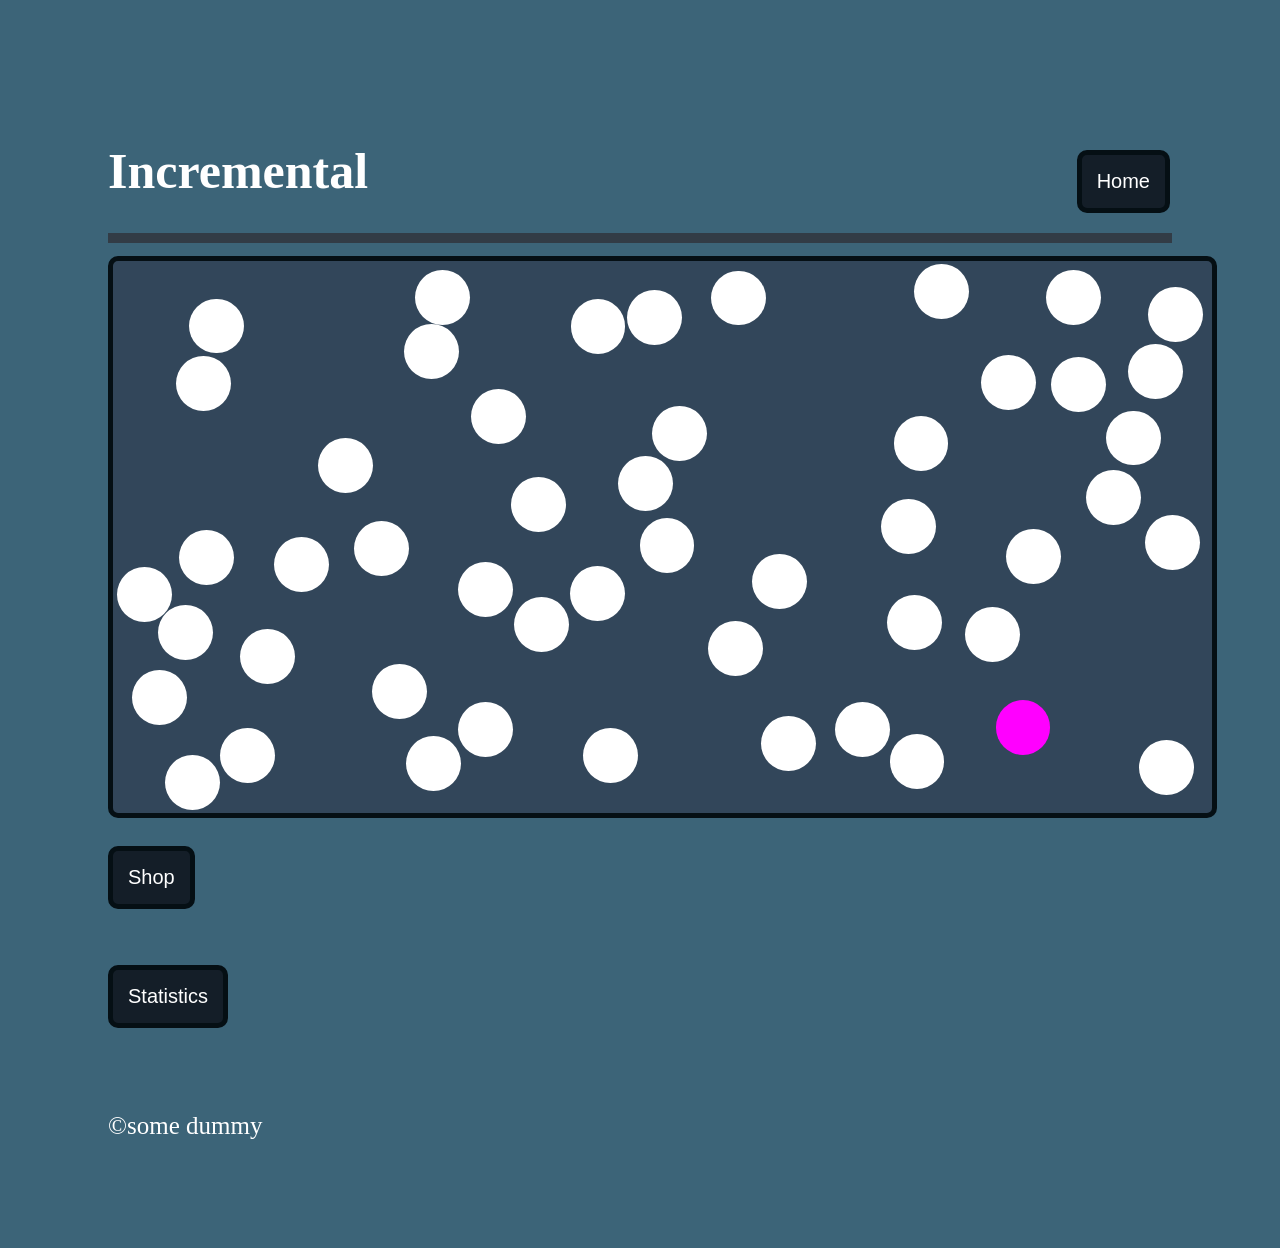
==== incremental.html @ e0c6a722 "Imported Project I added my project, working on it in HCODX.com and uploading it here for others to " ====
<!DOCTYPE html>
<html lang="eng">
   <head>
    <title>Incremental</title>
    <link defer rel="stylesheet" href="/styles.css">
  </head>
  <body>
    <h3><mark class="err" id="jserr"> Js failed to load </mark></h3>
    <a href="./index.html"><button class="hbut">Home</button></a>
    <h1>Incremental</h1>
    <hr class="cool">
    <div class="fixedDisplay" style="width: 100%; aspect-ratio: 2/1; left: center;" id="screen"></div>
    <br>
    <button onclick="hide('shop')" class="but">Shop</button>
    <br> <br>
    <div id="shop" class="fitDisplay" hidden>
      <ul>
        <li>EEEEE</li>
      </ul>
    </div>
    <br>
    <button onclick="hide('stats')" class="but">Statistics</button>
    <br> <br>
    <div id="stats" class="fitDisplay" hidden>
      <ul>
        <li>eeeEEeEe</li>
      </ul>
    </div>
    <br> <br>
    <footer>&copy;some dummy</footer>
    <script src="./main.js"></script>
    <script src="./incremental.js" defer></script>
  </body>
</html>
---- styles.css ----
:root {
  --bg: rgb(60,100,120);
  --bc: rgb(5,15,20);
  --bb: rgb(20,30,40);
  --hb: rgb(40,50,60);
  --ab: rgb(50,70,90);
  --cool: rgb(50,60,70);
  --fontc: #fff;
  --tran: none;
}
body {
  padding: 100px;
  color: var(--fontc);
  background: var(--bg);
  font-family: "Times New Roman", serif;
  font-size: 25px;
  transition: var(--tran);
}
.line {
  position: relative; display: flex; flex-wrap: nowrap; width: 90vw;
}
.rAlign {
  position: absolute; right: 10%; top: 0;
}
.noH {
  user-select: none;
}
.ball {
  width: 5%;
  aspect-ratio: 1/1;
  background-color: var(--fontc);
  border-radius: 50%;
  position: absolute;
  z-index: 1;
  opacity: 1;
}
.fitDisplay {
  width: fit-content;
  height: fit-content;
}
.fixedDisplay, .fitDisplay {
  border: 5px solid var(--bc);
  border-radius: 10px;
  background: var(--ab);
  padding: 10px;
  padding-right: 1em;
  margin-right: 5em;
  position: relative;
}
.err {
  background-color: #ff0000; color: #fff;
}
.hbut {
  position: absolute;
  top: 150px;
  right: 105px;
  padding: 0;
}
.pbut, .hbut, .cbut, .but {
  width: fit-content;
  height: fit-content;
  background: var(--bb);
  border-radius: 10px;
  border: 5px solid var(--bc);
  color: var(--fontc);
  font-size: 20px;
  padding: 15px;
  transition: var(--tran);
  margin-right: 5px;
}
.pbut:hover, .hbut:hover, .cbut:hover, .but:hover {
  background: var(--hb);
  box-shadow: 
  0px 0px 0px 2px var(--bc),
  5px 5px 10px 3px var(--ab);
}
.pbut:active , .hbut:active, .cbut:active, .but:active {
  background: var(--ab);
  transition: none;
  box-shadow: 
  0px 0px 0px 5px var(--bc),
  5px 5px 10px 3px var(--ab);
}
hr.cool {
  background: var(--cool);
  height: 10px;
  border: none;
  margin: none;
  transition: var(--tran);
}
p,li {
  text-indent: 50px;
  font-family: Helvetica, sans-serif;
}
li {
  text-indent: 5px;
}
img {
  object-fit: contain;
}
h1{
  font-size: 2em;
}
h2{
  font-size: 1.5em;
}
h3{
  font-size: 1.3em;
}
h4, summary{
  font-size: 1em;
}
h5{
  font-size: .8em;
}
h6{
  font-size: .6em;
}
h1,h2,h3,h4,h5,h6{
  font-weight: bold;
}
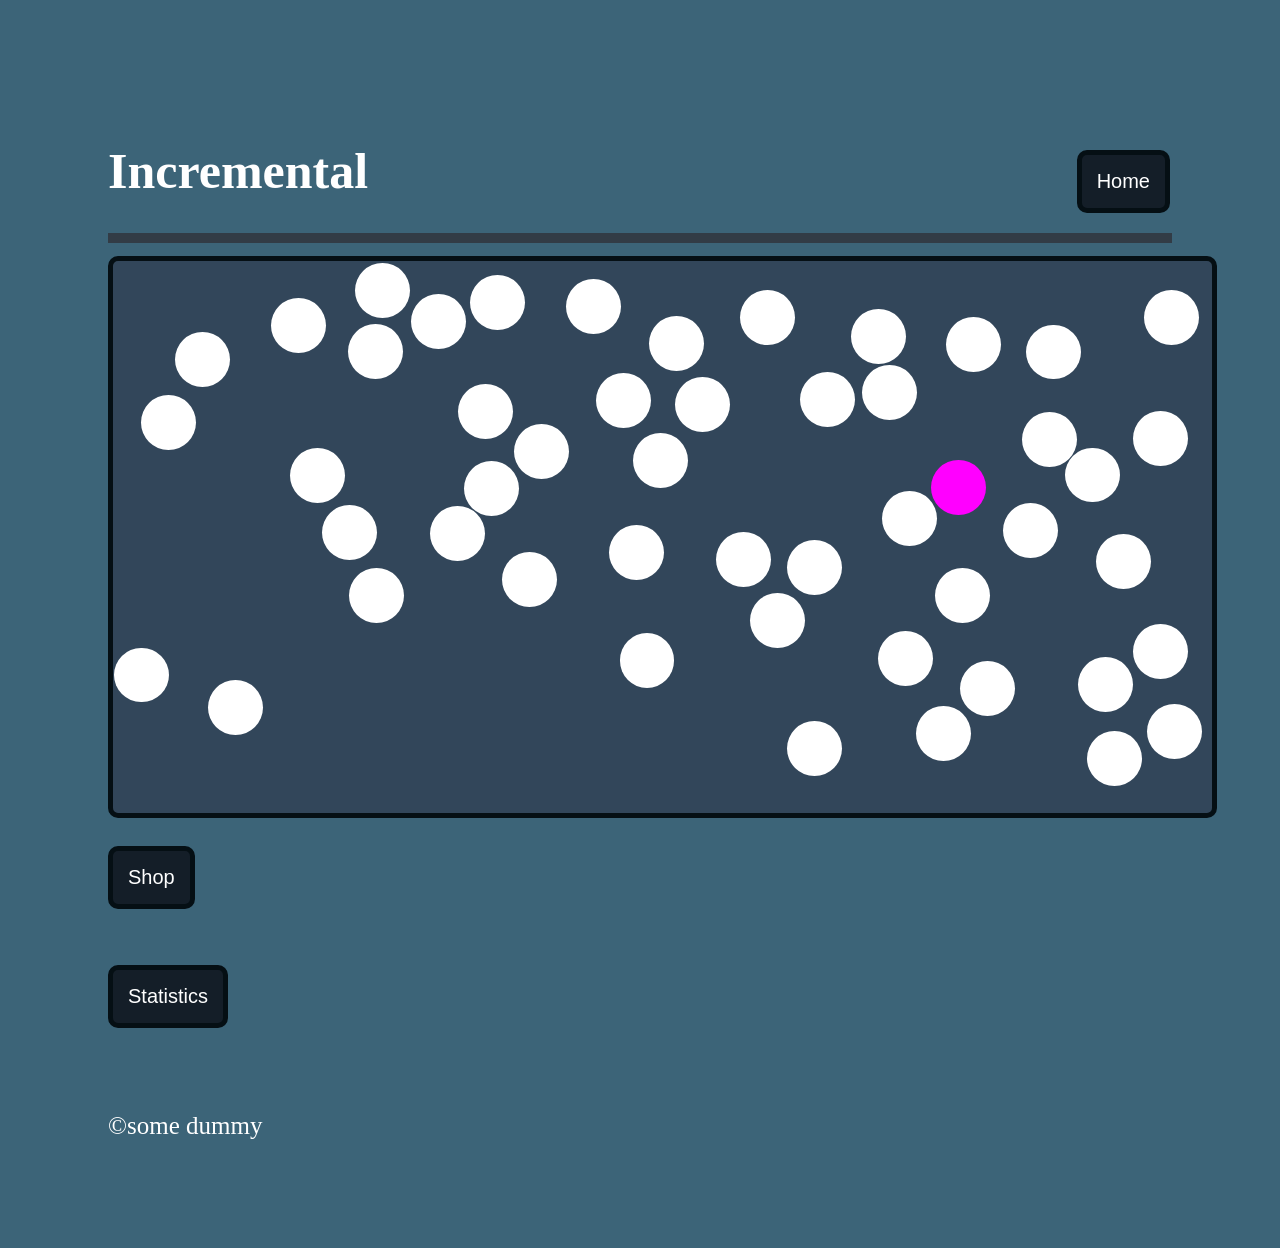
==== commit 47c97055: "oops... missed the period there" ====
--- a/incremental.html
+++ b/incremental.html
@@ -2,7 +2,7 @@
 <html lang="eng">
    <head>
     <title>Incremental</title>
-    <link defer rel="stylesheet" href="/styles.css">
+    <link defer rel="stylesheet" href="./styles.css">
   </head>
   <body>
     <h3><mark class="err" id="jserr"> Js failed to load </mark></h3>
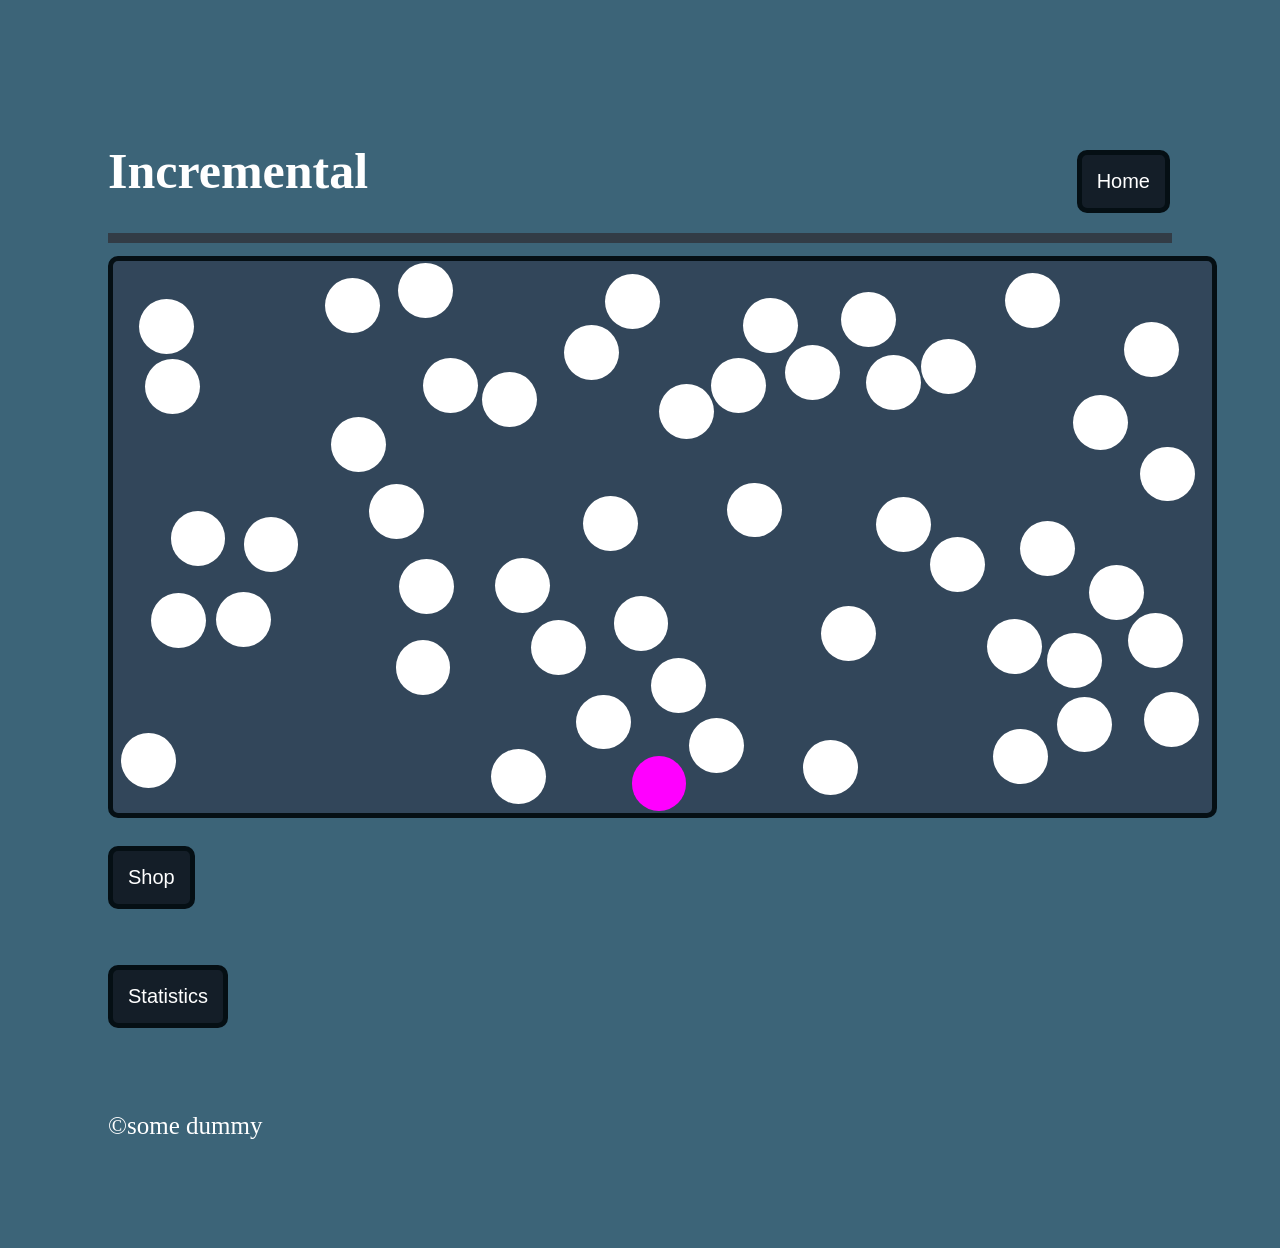
==== commit 366d8586: "Fixed it the wrong way last time" ====
--- a/incremental.html
+++ b/incremental.html
@@ -2,7 +2,7 @@
 <html lang="eng">
    <head>
     <title>Incremental</title>
-    <link defer rel="stylesheet" href="./styles.css">
+    <link defer rel="stylesheet" href="styles.css">
   </head>
   <body>
     <h3><mark class="err" id="jserr"> Js failed to load </mark></h3>
@@ -31,4 +31,4 @@
     <script src="./main.js"></script>
     <script src="./incremental.js" defer></script>
   </body>
-</html>+</html>
